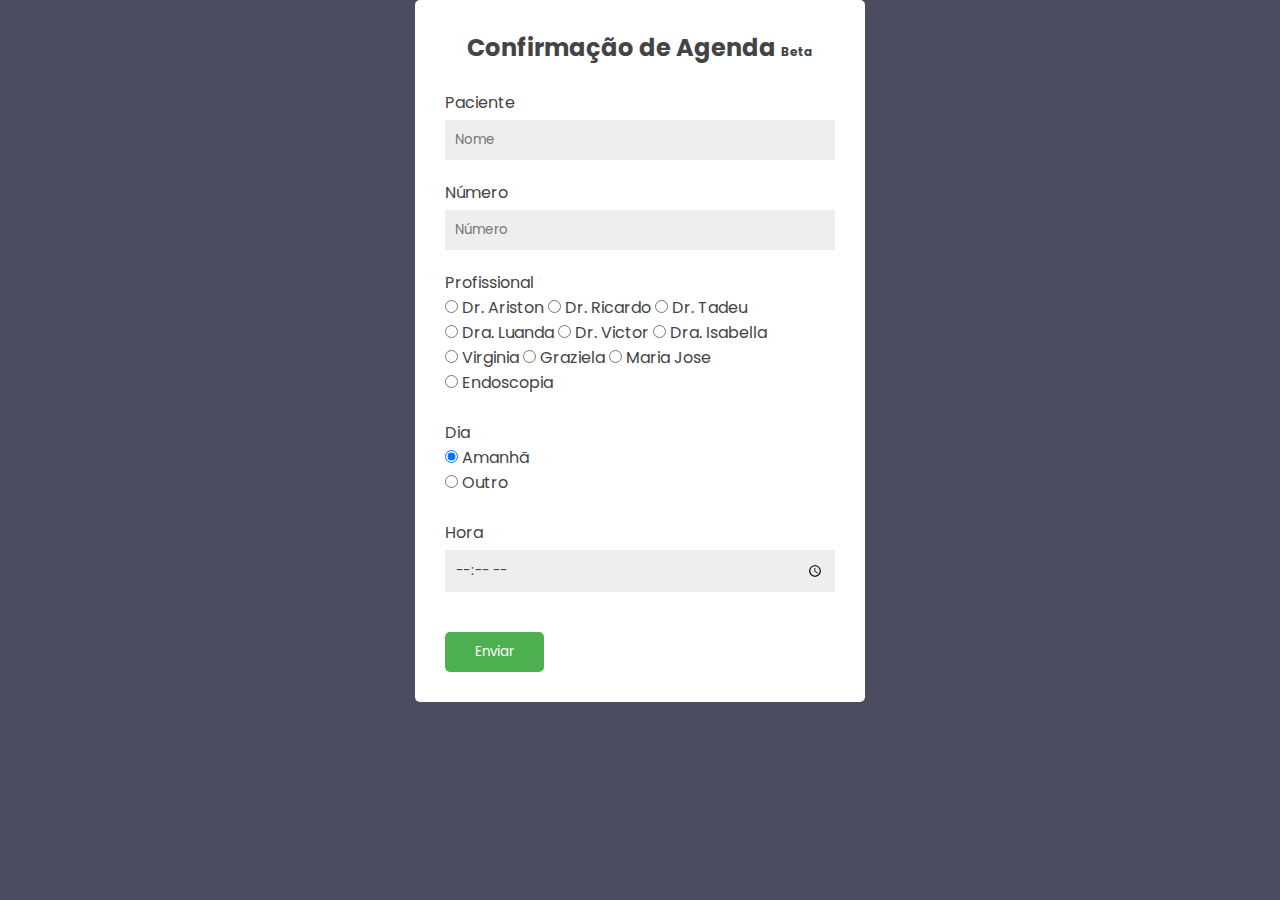
==== index.html @ 5b7aa4d5 "Adição de arquivos iniciais" ====
<!DOCTYPE html>
<html lang="pt-BR">

<head>
    <meta charset="UTF-8">
    <meta name="viewport" content="width=device-width, initial-scale=1.0">
    <title>Confirmação de Agendamento - Beta</title>

    <link rel="stylesheet" href="style.css">
</head>

<body>

    <div class="container">
        <h2>Confirmação de Agenda <span>Beta</span></h2><br>
        <form action="">
            <div>
                <span>
                    <label for="name">Paciente</label><br>
                    <input id="name" type="text" placeholder="Nome">
                </span>

                <span>
                    <label for="number">Número</label><br>
                    <input id="number" type="text" placeholder="Número">
                </span>

                <span>
                    <label>Profissional</label><br>
                </span>

                <div>
                    <input id="ariston" type="radio" name="profissional" class="profissional" value=" com *Dr. Ariston">
                    <label for="ariston">Dr. Ariston</label>

                    <input id="ricardo" type="radio" name="profissional" class="profissional" value=" com *Dr. Ricardo">
                    <label for="ricardo">Dr. Ricardo</label>

                    <input id="tadeu" type="radio" name="profissional" class="profissional" value=" com *Dr. Tadeu">
                    <label for="tadeu">Dr. Tadeu</label>

                    <br>

                    <input id="luanda" type="radio" name="profissional" class="profissional" value=" com *Dra. Luanda">
                    <label for="luanda">Dra. Luanda</label>

                    <input id="victor" type="radio" name="profissional" class="profissional" value=" com *Dr. Victor">
                    <label for="victor">Dr. Victor</label>

                    <input id="isabella" type="radio" name="profissional" class="profissional" value=" com *Dra. Isabella">
                    <label for="isabella">Dra. Isabella</label>

                    <br>

                    <input id="virginia" type="radio" name="profissional" class="profissional"
                        value=", *sessão* com a fisioterapeuta *Virginia,">
                    <label for="virginia">Virginia</label>

                    <input id="graziela" type="radio" name="profissional" class="profissional"
                        value=", *exame* com a fonoaudióloga *Graziela,">
                    <label for="graziela">Graziela</label>

                    <input id="mariajose" type="radio" name="profissional" class="profissional"
                        value=", *exame* com a fonoaudióloga *Maria Jose,">
                    <label for="mariajose">Maria Jose</label>

                    <br>

                    <input id="endoscopia" type="radio" name="profissional" class="profissional"
                        value=", *exame* de *Endoscopia,">
                    <label for="endoscopia">Endoscopia</label>

                    <br><br>

                </div>

                <span>
                    <label>Dia</label><br>
                </span>

                <div>
                    <input id="amanha" type="radio" name="dia" class="dia" value="amanhã" checked>
                    <label for="amanha">Amanhã</label><br>

                    <input type="radio" name="dia" id="other" value="other"> <label for="other">Outro</label> <input
                        id="inputother" type="date" onchange="changeRadioOther()">

                    <br><br>

                </div>

                <span class="hora">
                    <label for="hora">Hora</label><br>
                    <input id="hora" type="time" placeholder="Hora" class="hora">
                </span>

            </div>

            <button onclick="sendToWhatsapp()">Enviar</button>
        </form>
    </div>

</body>
<script src="./script.js"></script>

</html>
---- style.css ----
@import url('https://fonts.googleapis.com/css2?family=Poppins:ital,wght@0,100;0,200;0,300;0,400;0,500;0,600;0,700;0,800;0,900;1,100;1,200;1,300;1,400;1,500;1,600;1,700;1,800;1,900&display=swap');

* {
    margin: 0;
    padding: 0;
    box-sizing: border-box;
    font-family: "Poppins", sans-serif;
    color: #444;
}

body {
    height: 90%;
    display: flex;
    align-items: center;
    justify-content: center;
    background-color: #494d5f;
}

body h2 {
    text-align: center;
}

h2 span {
    font-size: 50%;
}

.container {
    background-color: white;
    border-radius: 5px;
    padding: 30px;
    width: 450px;
}

from div {
    display: flex;
    justify-content: space-between;
    gap: 5px;
}

span input {
    width: 100%;
    padding: 10px;
    margin: 5px 0 20px 0;
    background-color: #eee;
    border: none;
    outline: none;
}

button {
    background-color: #4caf50;
    padding: 10px 30px;
    border-radius: 5px;
    color: white;
    border: none;
    margin-top: 20px;
}

button:hover {
    background-color: green;
    cursor: pointer;
}

#inputother {
    display: none;
}

#other:checked~#inputother {
    display: inline;
}
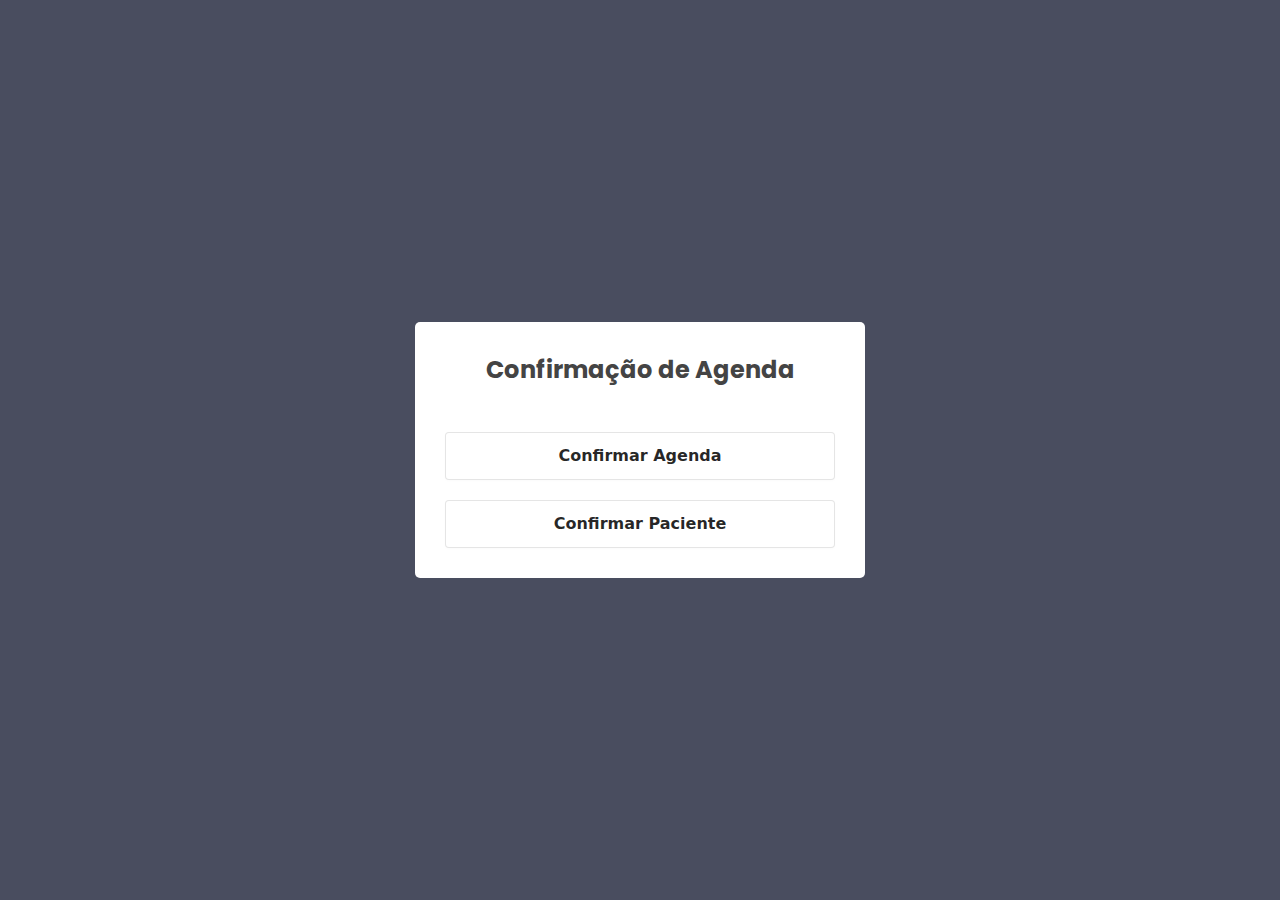
==== commit 18398ff4: "Atualização do site" ====
--- a/index.html
+++ b/index.html
@@ -5,6 +5,7 @@
     <meta charset="UTF-8">
     <meta name="viewport" content="width=device-width, initial-scale=1.0">
     <title>Confirmação de Agendamento - Beta</title>
+    <link rel="shortcut icon" href="./images/favicon.png" type="image/x-icon">
 
     <link rel="stylesheet" href="style.css">
 </head>
@@ -12,95 +13,143 @@
 <body>
 
     <div class="container">
-        <h2>Confirmação de Agenda <span>Beta</span></h2><br>
-        <form action="">
+
+        <h2 class="titulo">Confirmação de Agenda</h2><br>
+
+        <button onclick="myFunction()" class="button-6" role="button">Confirmar Agenda</button>
+
+        <form method="get" action="./confirmar-agenda.html" id="agendas">
+
             <div>
                 <span>
-                    <label for="name">Paciente</label><br>
-                    <input id="name" type="text" placeholder="Nome">
+                    <br><label>Selecione um Agenda:</label><br><br>
                 </span>
 
-                <span>
-                    <label for="number">Número</label><br>
-                    <input id="number" type="text" placeholder="Número">
-                </span>
+                <table>
+                    <div class="medicos">
 
-                <span>
-                    <label>Profissional</label><br>
-                </span>
+                        <th colspan="3"><label>Médicos:</label><br></th>
+                        <tr>
+                            <td><input id="ariston" type="radio" name="profissional" class="profissional"
+                                    value=" com *Dr. Ariston" data-value-two="Dr. Ariston">
+                                <label for="ariston">Dr. Ariston</label>
+                            </td>
 
-                <div>
-                    <input id="ariston" type="radio" name="profissional" class="profissional" value=" com *Dr. Ariston">
-                    <label for="ariston">Dr. Ariston</label>
+                            <td><input id="ricardo" type="radio" name="profissional" class="profissional"
+                                    value=" com *Dr. Ricardo" data-value-two="Dr. Ricardo">
+                                <label for="ricardo">Dr. Ricardo</label>
+                            </td>
 
-                    <input id="ricardo" type="radio" name="profissional" class="profissional" value=" com *Dr. Ricardo">
-                    <label for="ricardo">Dr. Ricardo</label>
+                            <td><input id="tadeu" type="radio" name="profissional" class="profissional"
+                                    value=" com *Dr. Tadeu" data-value-two="Dr. Tadeu">
+                                <label for="tadeu">Dr. Tadeu</label>
+                            </td>
+                        </tr>
 
-                    <input id="tadeu" type="radio" name="profissional" class="profissional" value=" com *Dr. Tadeu">
-                    <label for="tadeu">Dr. Tadeu</label>
+                        <tr>
+                            <td><input id="luanda" type="radio" name="profissional" class="profissional"
+                                    value=" com *Dra. Luanda" data-value-two="Dra. Luanda">
+                                <label for="luanda">Dra. Luanda</label>
+                            </td>
 
-                    <br>
+                            <td><input id="victor" type="radio" name="profissional" class="profissional"
+                                    value=" com *Dr. Victor" data-value-two="Dr. Victor">
+                                <label for="victor">Dr. Victor</label>
+                            </td>
 
-                    <input id="luanda" type="radio" name="profissional" class="profissional" value=" com *Dra. Luanda">
-                    <label for="luanda">Dra. Luanda</label>
+                            <td><input id="isabella" type="radio" name="profissional" class="profissional"
+                                    value=" com *Dra. Isabella" data-value-two="Dra. Isabella">
+                                <label for="isabella">Dra. Isabella</label>
+                            </td>
+                        </tr>
 
-                    <input id="victor" type="radio" name="profissional" class="profissional" value=" com *Dr. Victor">
-                    <label for="victor">Dr. Victor</label>
+                        <tr>
+                            <td><br></td>
+                        </tr>
 
-                    <input id="isabella" type="radio" name="profissional" class="profissional" value=" com *Dra. Isabella">
-                    <label for="isabella">Dra. Isabella</label>
+                        <th colspan="3"><label>Fonoaudiólogas e Fisioterapeutas:</label><br></th>
 
-                    <br>
+                        <tr>
+                            <td>
+                                <input id="virginia" type="radio" name="profissional" class="profissional"
+                                    value=", *sessão* com a fisioterapeuta *Virginia," data-value-two="Virginia">
+                                <label for="virginia">Virginia</label>
+                            </td>
 
-                    <input id="virginia" type="radio" name="profissional" class="profissional"
-                        value=", *sessão* com a fisioterapeuta *Virginia,">
-                    <label for="virginia">Virginia</label>
+                            <td>
+                                <input id="graziela" type="radio" name="profissional" class="profissional"
+                                    value=", *exame* com a fonoaudióloga *Graziela," data-value-two="Graziela">
+                                <label for="graziela">Graziela</label>
+                            </td>
 
-                    <input id="graziela" type="radio" name="profissional" class="profissional"
-                        value=", *exame* com a fonoaudióloga *Graziela,">
-                    <label for="graziela">Graziela</label>
+                            <td>
+                                <input id="mariajose" type="radio" name="profissional" class="profissional"
+                                    value=", *exame* com a fonoaudióloga *Maria Jose," data-value-two="Maria Jose">
+                                <label for="mariajose">Maria Jose</label>
 
-                    <input id="mariajose" type="radio" name="profissional" class="profissional"
-                        value=", *exame* com a fonoaudióloga *Maria Jose,">
-                    <label for="mariajose">Maria Jose</label>
+                            </td>
+                        </tr>
 
-                    <br>
+                        <tr>
+                            <td><br></td>
+                        </tr>
 
-                    <input id="endoscopia" type="radio" name="profissional" class="profissional"
-                        value=", *exame* de *Endoscopia,">
-                    <label for="endoscopia">Endoscopia</label>
+                        <th colspan="3"><label>Exames:</label></th>
+                        <tr>
+                            <td><input id="endoscopia" type="radio" name="profissional" class="profissional"
+                                    value=", *exame* de *Endoscopia," data-value-two="Endoscopia">
+                                <label for="endoscopia">Endoscopia</label>
+                            </td>
 
-                    <br><br>
+                            <td><input id="ph+manometria" type="radio" name="profissional" class="profissional"
+                                    value=", *exames* de *Manometria e pHmetria esofágicas," data-value-two="pHmetria">
+                                <label for="ph+manometria">pHmetria</label>
+                            </td>
 
-                </div>
+                            <td><input id="manometria" type="radio" name="profissional" class="profissional"
+                                    value=", *exame* de *Manometria esofágica," data-value-two="Manometria">
+                                <label for="manometria">Manometria</label>
+                            </td>
+                        </tr>
+                        <tr>
+                            <td><br></td>
+                        </tr>
 
-                <span>
-                    <label>Dia</label><br>
-                </span>
+                    </div>
 
-                <div>
-                    <input id="amanha" type="radio" name="dia" class="dia" value="amanhã" checked>
-                    <label for="amanha">Amanhã</label><br>
+                    <div class="dia">
 
-                    <input type="radio" name="dia" id="other" value="other"> <label for="other">Outro</label> <input
-                        id="inputother" type="date" onchange="changeRadioOther()">
+                        <th colspan="3"><label>Selecione um dia:</label><br></th>
+                        <tr>
+                            <td><input id="hoje" type="radio" name="dia" class="dia" value="hoje"
+                                    data-value-two="hoje"></input>
+                                <label for="hoje">Hoje</label>
+                            </td>
 
-                    <br><br>
+                            <td><input id="amanha" type="radio" name="dia" class="dia" value="amanhã"
+                                    data-value-two="amanhã" checked></input>
+                                <label for="amanha">Amanhã</label>
+                            </td>
+                        </tr>
+                        <tr>
+                            <td colspan="2"><input id="other" type="radio" name="dia" class="dia" value="other"></input>
+                                <label for="other">Outro</label>
+                                <input id="inputother" type="date" onchange="changeRadioOther()"></input>
+                            </td>
+                        </tr>
 
-                </div>
+                    </div>
+                </table>
 
-                <span class="hora">
-                    <label for="hora">Hora</label><br>
-                    <input id="hora" type="time" placeholder="Hora" class="hora">
-                </span>
+                <button onclick="abrirConfirmacaoAgenda ()" class="confirmarr">Confirmar</button>
 
-            </div>
+        </form>
 
-            <button onclick="sendToWhatsapp()">Enviar</button>
-        </form>
     </div>
+    <button onclick="location.href='./confirmar-paciente.html'" type="button" class="button-6" role="button">Confirmar
+        Paciente</button>
 
+    <script src="./script.js"></script>
 </body>
-<script src="./script.js"></script>
 
 </html>--- a/style.css
+++ b/style.css
@@ -8,20 +8,59 @@
     color: #444;
 }
 
+table {
+    width: 100%;
+}
+
+th {
+    font-weight: unset;
+    text-align: unset;
+}
+
+/* table th, table tr, table td {
+    border: 1px solid black;
+} */
+
+input.hora {
+    width: 25%;
+}
+
+#agendas {
+    /* display: none; */
+    visibility: hidden;
+    transition: visibility .8s, max-height .8s;
+    max-height: 0;
+    overflow: hidden;
+}
+
+#agendas.open {
+    visibility: visible;
+    /* Set max-height to something bigger than the box could ever be */
+    max-height: 100vh;
+  }
+
+#medicos {
+    text-align: justify;
+}
+
 body {
-    height: 90%;
+    height: 100vh;
     display: flex;
     align-items: center;
     justify-content: center;
     background-color: #494d5f;
 }
 
+.pagina1 {
+    height: 100%;
+}
+
 body h2 {
     text-align: center;
 }
 
-h2 span {
-    font-size: 50%;
+h2 strong {
+    text-decoration: underline;
 }
 
 .container {
@@ -37,7 +76,20 @@
     gap: 5px;
 }
 
+/* form div .hora .dia{
+    display: inline-block
+} */
+
 span input {
+    width: 100%;
+    padding: 10px;
+    margin: 5px 0 20px 0;
+    background-color: #eee;
+    border: none;
+    outline: none;
+}
+
+span input #hora{
     width: 100%;
     padding: 10px;
     margin: 5px 0 20px 0;
@@ -53,9 +105,10 @@
     color: white;
     border: none;
     margin-top: 20px;
-}
-
-button:hover {
+    cursor: pointer;  
+}
+
+.verde:hover {
     background-color: green;
     cursor: pointer;
 }
@@ -67,3 +120,83 @@
 #other:checked~#inputother {
     display: inline;
 }
+
+.confirmarr {
+    background-color: #0A66C2;
+
+}
+
+.confirmarr:hover {
+    background-color: #16437E;
+}
+
+
+
+
+
+/* CSS */
+.button-6 {
+    align-items: center;
+    background-color: #FFFFFF;
+    border: 1px solid rgba(0, 0, 0, 0.1);
+    border-radius: .25rem;
+    box-shadow: rgba(0, 0, 0, 0.02) 0 1px 3px 0;
+    box-sizing: border-box;
+    color: rgba(0, 0, 0, 0.85);
+    cursor: pointer;
+    display: block;
+    font-family: system-ui,-apple-system,system-ui,"Helvetica Neue",Helvetica,Arial,sans-serif;
+    font-size: 16px;
+    font-weight: 600;
+    justify-content: center;
+    line-height: 1.25;
+    margin: 20;
+    min-height: 3rem;
+    padding: calc(.875rem - 1px) calc(1.5rem - 1px);
+    position: relative;
+    text-decoration: none;
+    transition: all 250ms;
+    user-select: none;
+    -webkit-user-select: none;
+    touch-action: manipulation;
+    /* vertical-align: baseline; */
+    width: 100%;
+  }
+  
+  .button-6:hover,
+  .button-6:focus {
+    border-color: rgba(0, 0, 0, 0.15);
+    box-shadow: rgba(0, 0, 0, 0.1) 0 4px 12px;
+    color: rgba(0, 0, 0, 0.65);
+  }
+  
+  .button-6:hover {
+    transform: translateY(-1px);
+  }
+  
+  .button-6:active {
+    background-color: #F0F0F1;
+    border-color: rgba(0, 0, 0, 0.15);
+    box-shadow: rgba(0, 0, 0, 0.06) 0 2px 4px;
+    color: rgba(0, 0, 0, 0.65);
+    transform: translateY(0);
+  }
+/* 
+  #agendas {
+    opacity: 1;
+    transition: opacity 1s;
+  }
+
+  #agendas .hide {
+    opacity: 0;
+  } */
+
+/* #agendas {
+    transform: scaleY(0);
+    transition: transform 400ms ease 0ms;
+}
+
+#agendas.is-show {
+    transform: scaleY(1);
+    transition: transform 400ms ease 0ms;
+} */
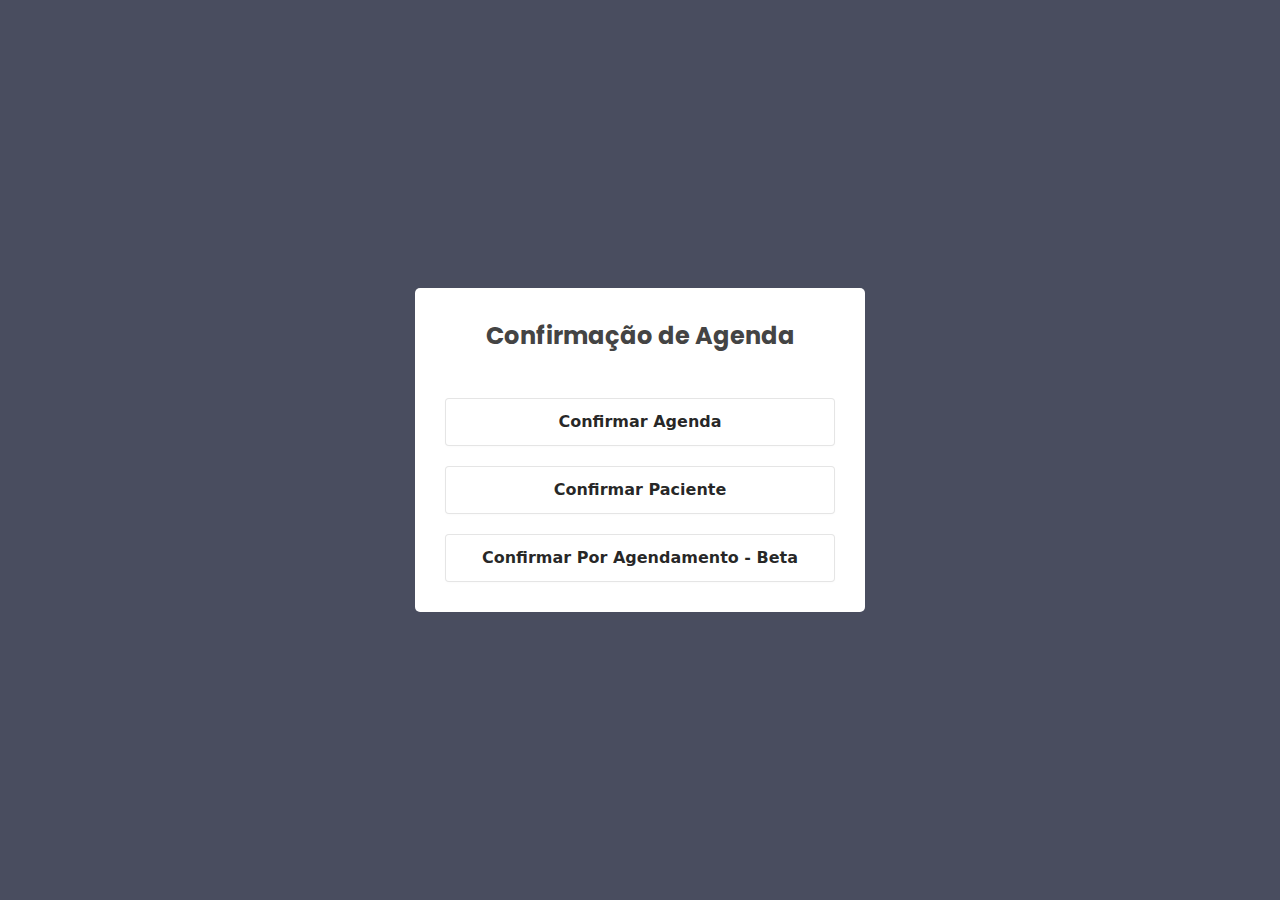
==== commit 6ef403cc: "Add button to Confirmar por Agendamento" ====
--- a/index.html
+++ b/index.html
@@ -4,7 +4,7 @@
 <head>
     <meta charset="UTF-8">
     <meta name="viewport" content="width=device-width, initial-scale=1.0">
-    <title>Confirmação de Agendamento - Beta</title>
+    <title>Confirmação de Agendamento</title>
     <link rel="shortcut icon" href="./images/favicon.png" type="image/x-icon">
 
     <link rel="stylesheet" href="style.css">
@@ -148,8 +148,11 @@
     </div>
     <button onclick="location.href='./confirmar-paciente.html'" type="button" class="button-6" role="button">Confirmar
         Paciente</button>
+    
+    <button onclick="location.href='./agendamento.html'" type="button" class="button-6" role="button">Confirmar
+            Por Agendamento - Beta</button>
 
     <script src="./script.js"></script>
 </body>
 
-</html>+</html>
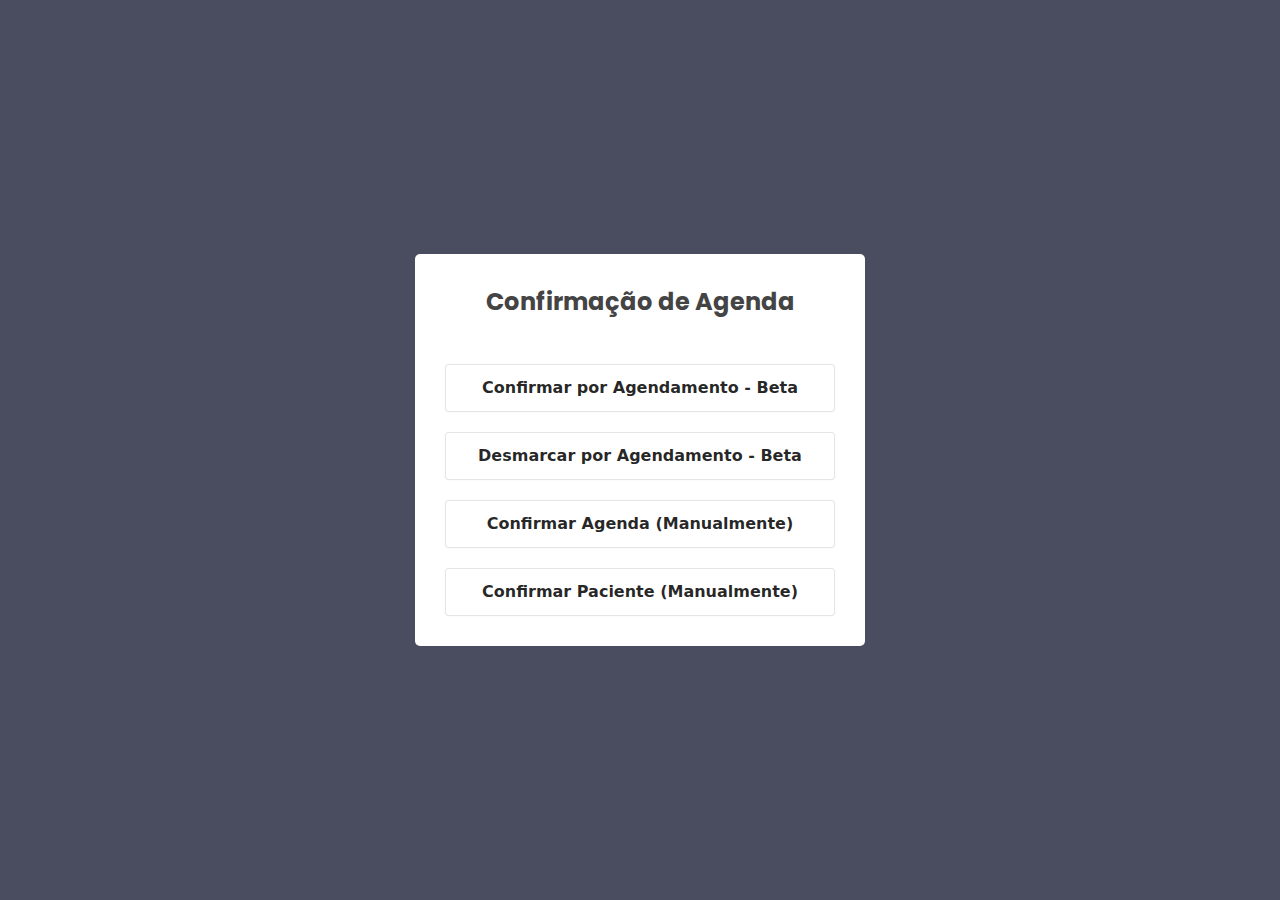
==== commit ba5f913f: "Atualização com novos recursos" ====
--- a/index.html
+++ b/index.html
@@ -5,9 +5,9 @@
     <meta charset="UTF-8">
     <meta name="viewport" content="width=device-width, initial-scale=1.0">
     <title>Confirmação de Agendamento</title>
-    <link rel="shortcut icon" href="./images/favicon.png" type="image/x-icon">
+    <link rel="shortcut icon" href="./src/images/favicon.png" type="image/x-icon">
 
-    <link rel="stylesheet" href="style.css">
+    <link rel="stylesheet" href="./src/css/style.css">
 </head>
 
 <body>
@@ -16,7 +16,13 @@
 
         <h2 class="titulo">Confirmação de Agenda</h2><br>
 
-        <button onclick="myFunction()" class="button-6" role="button">Confirmar Agenda</button>
+        <button onclick="location.href='./agendamento.html'" type="button" class="button-6" role="button">Confirmar
+            por Agendamento - Beta</button>
+    
+        <button onclick="location.href='./desmarcacao.html'" type="button" class="button-6" role="button">Desmarcar
+            por Agendamento - Beta</button>
+
+        <button onclick="myFunction()" class="button-6" role="button">Confirmar Agenda (Manualmente)</button>
 
         <form method="get" action="./confirmar-agenda.html" id="agendas">
 
@@ -146,13 +152,9 @@
         </form>
 
     </div>
-    <button onclick="location.href='./confirmar-paciente.html'" type="button" class="button-6" role="button">Confirmar
-        Paciente</button>
-    
-    <button onclick="location.href='./agendamento.html'" type="button" class="button-6" role="button">Confirmar
-            Por Agendamento - Beta</button>
+    <button onclick="location.href='./confirmar-paciente.html'" type="button" class="button-6" role="button">Confirmar Paciente (Manualmente)</button>
 
-    <script src="./script.js"></script>
+    <script src="./src/js/script.js"></script>
 </body>
 
-</html>
+</html>--- a/src/css/style.css
+++ b/src/css/style.css
@@ -0,0 +1,202 @@
+@import url('https://fonts.googleapis.com/css2?family=Poppins:ital,wght@0,100;0,200;0,300;0,400;0,500;0,600;0,700;0,800;0,900;1,100;1,200;1,300;1,400;1,500;1,600;1,700;1,800;1,900&display=swap');
+
+* {
+    margin: 0;
+    padding: 0;
+    box-sizing: border-box;
+    font-family: "Poppins", sans-serif;
+    color: #444;
+}
+
+table {
+    width: 100%;
+}
+
+th {
+    font-weight: unset;
+    text-align: unset;
+}
+
+/* table th, table tr, table td {
+    border: 1px solid black;
+} */
+
+input.hora {
+    width: 25%;
+}
+
+#agendas {
+    /* display: none; */
+    visibility: hidden;
+    transition: visibility .8s, max-height .8s;
+    max-height: 0;
+    overflow: hidden;
+}
+
+#agendas.open {
+    visibility: visible;
+    /* Set max-height to something bigger than the box could ever be */
+    max-height: 100vh;
+  }
+
+#medicos {
+    text-align: justify;
+}
+
+body {
+    height: 100vh;
+    display: flex;
+    align-items: center;
+    justify-content: center;
+    background-color: #494d5f;
+}
+
+.pagina1 {
+    height: 100%;
+}
+
+body h2 {
+    text-align: center;
+}
+
+h2 strong {
+    text-decoration: underline;
+}
+
+.container {
+    background-color: white;
+    border-radius: 5px;
+    padding: 30px;
+    width: 450px;
+}
+
+from div {
+    display: flex;
+    justify-content: space-between;
+    gap: 5px;
+}
+
+/* form div .hora .dia{
+    display: inline-block
+} */
+
+span input {
+    width: 100%;
+    padding: 10px;
+    margin: 5px 0 20px 0;
+    background-color: #eee;
+    border: none;
+    outline: none;
+}
+
+span input #hora{
+    width: 100%;
+    padding: 10px;
+    margin: 5px 0 20px 0;
+    background-color: #eee;
+    border: none;
+    outline: none;
+}
+
+button {
+    background-color: #4caf50;
+    padding: 10px 30px;
+    border-radius: 5px;
+    color: white;
+    border: none;
+    margin-top: 20px;
+    cursor: pointer;  
+}
+
+.verde:hover {
+    background-color: green;
+    cursor: pointer;
+}
+
+#inputother {
+    display: none;
+}
+
+#other:checked~#inputother {
+    display: inline;
+}
+
+.confirmarr {
+    background-color: #0A66C2;
+
+}
+
+.confirmarr:hover {
+    background-color: #16437E;
+}
+
+
+
+
+
+/* CSS */
+.button-6 {
+    align-items: center;
+    background-color: #FFFFFF;
+    border: 1px solid rgba(0, 0, 0, 0.1);
+    border-radius: .25rem;
+    box-shadow: rgba(0, 0, 0, 0.02) 0 1px 3px 0;
+    box-sizing: border-box;
+    color: rgba(0, 0, 0, 0.85);
+    cursor: pointer;
+    display: block;
+    font-family: system-ui,-apple-system,system-ui,"Helvetica Neue",Helvetica,Arial,sans-serif;
+    font-size: 16px;
+    font-weight: 600;
+    justify-content: center;
+    line-height: 1.25;
+    margin: 20;
+    min-height: 3rem;
+    padding: calc(.875rem - 1px) calc(1.5rem - 1px);
+    position: relative;
+    text-decoration: none;
+    transition: all 250ms;
+    user-select: none;
+    -webkit-user-select: none;
+    touch-action: manipulation;
+    /* vertical-align: baseline; */
+    width: 100%;
+  }
+  
+  .button-6:hover,
+  .button-6:focus {
+    border-color: rgba(0, 0, 0, 0.15);
+    box-shadow: rgba(0, 0, 0, 0.1) 0 4px 12px;
+    color: rgba(0, 0, 0, 0.65);
+  }
+  
+  .button-6:hover {
+    transform: translateY(-1px);
+  }
+  
+  .button-6:active {
+    background-color: #F0F0F1;
+    border-color: rgba(0, 0, 0, 0.15);
+    box-shadow: rgba(0, 0, 0, 0.06) 0 2px 4px;
+    color: rgba(0, 0, 0, 0.65);
+    transform: translateY(0);
+  }
+/* 
+  #agendas {
+    opacity: 1;
+    transition: opacity 1s;
+  }
+
+  #agendas .hide {
+    opacity: 0;
+  } */
+
+/* #agendas {
+    transform: scaleY(0);
+    transition: transform 400ms ease 0ms;
+}
+
+#agendas.is-show {
+    transform: scaleY(1);
+    transition: transform 400ms ease 0ms;
+} */
